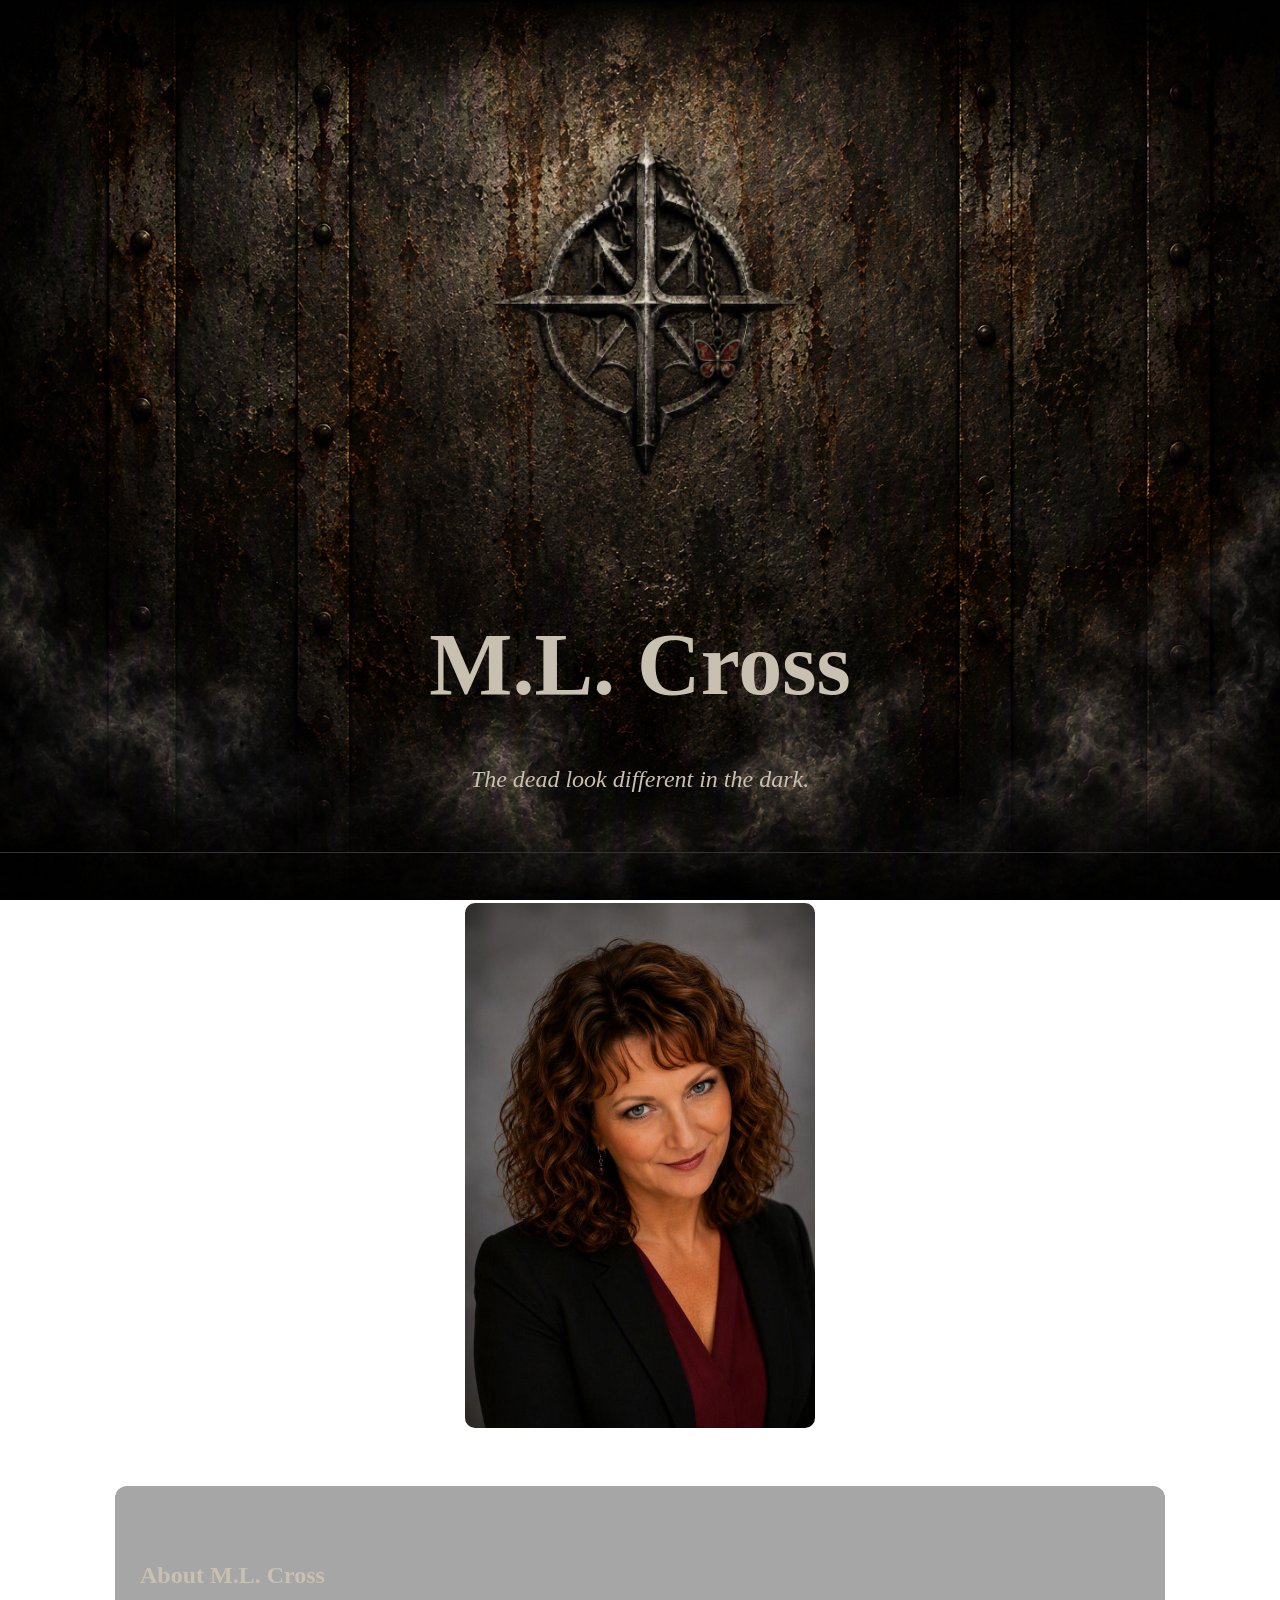
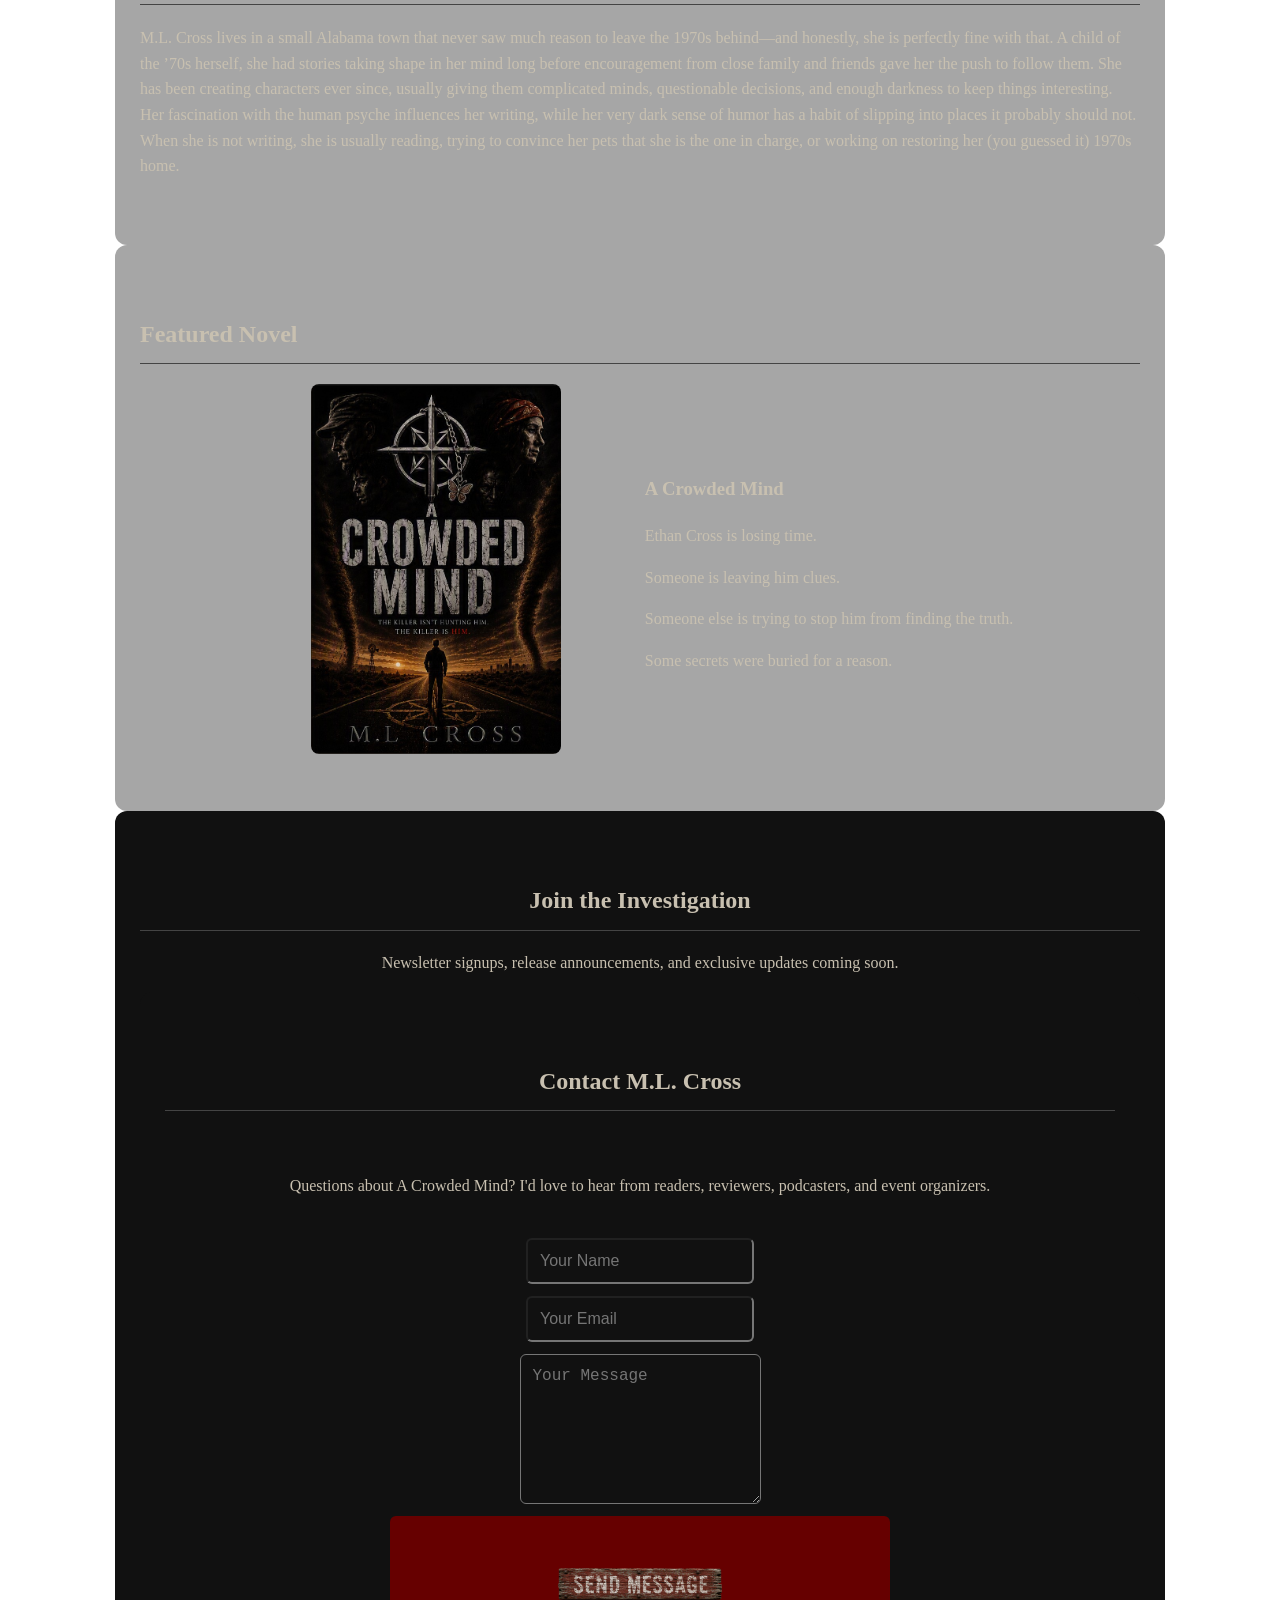
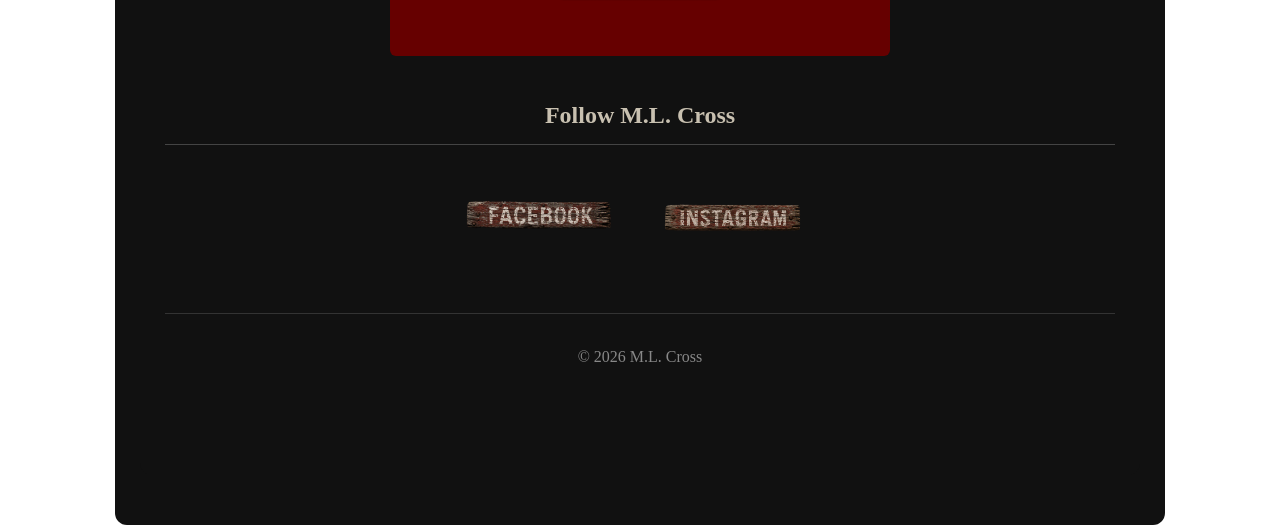
==== index.html @ 9f318dc1 "Adjust Instagram button image width Updated the width of the Instagram button image." ====
<!DOCTYPE html>
<html lang="en">
<head>
<meta charset="UTF-8">
<meta name="viewport" content="width=device-width, initial-scale=1.0">
<title>M.L. Cross | Official Author Website</title>

<style>
body{margin:0;background:url('images/website-background.png') no-repeat center center fixed;color:#c8c0b0;font-family:Georgia,serif;line-height:1.6;background-size:cover}
header{text-align:center;padding:30px 20px;border-bottom:1px solid #333}
.logo{width:850px;max-width:95%;filter:drop-shadow(0px 0px 15px rgba(0,0,0,0.8))}
.site-title{font-size:5.5rem;margin:15px 0 10px;color:#c8c0b0;text-shadow:3px 3px 68px rgba(0,0,0,0.8);}
.tagline{font-size:1.5rem;color:#c8c0b0;font-style:italic}
.hero{text-align:center;padding:50px 20px}
.hero img{width:350px;max-width:90%;border-radius:10px}
.section{max-width:1000px;margin:auto;padding:50px 25px;background:rgba(0,0,0,0.35);border-radius:12px}
.section h2{border-bottom:1px solid #444;padding-bottom:10px}
.book-section{display:flex;flex-wrap:wrap;gap:40px;justify-content:center;align-items:center}
.book-cover{width:250px;max-width:100%;border-radius:8px}
.book-text{max-width:500px}
.newsletter{background:#111;text-align:center}
.footer{text-align:center;padding:30px;color:#888;border-top:1px solid #333;margin-top:40px}
  .social-button{ background:#8b0000; color:white; padding:10px 20px; text-decoration:none; border-radius:5px; display:inline-block; margin:5px; }
  .coming-soon{
background:#8b0000;color:white;padding:15px 30px;border-radius:5px;display:inline-block;font-size:1.2rem;font-weight:bold;}
@media(max-width:800px){.book-section{flex-direction:column;text-align:center}.site-title{font-size:2.2rem}}
 .contact-form {
display: flex;
flex-direction: column;
gap: 12px;
max-width: 500px;
margin: 40px auto;
}
.contact-form input,
.contact-form textarea {
width: 100%%;
align-self: center;
min-width: 200px;
background: #111;
color:
border: 1px solid #555;
padding: 12px;
border-radius: 6px;
font-size: 16px;
box-sizing: border-box;
}
.contact-form textarea {
min-height: 150px;
}
.contact-form button {
background: #660000;
color: #000;
border: none;
padding: 12px 20px;
border-radius: 6px;
font-weight: bold;
cursor: pointer;
} 
.contact-form button:hover {
background: #a31818;
}
.social-links {
text-align: center;
margin-top: 20px;
}
.social-links a {
display: inline-block;
margin: 0 15px;
padding: 0;
background: transparent;
border: none;
box-shadow: none;
color: white;
text-decoration: none;
font-weight: bold;
width: auto;
}
 
.social-links a:hover {
background: #a31818;
}
 
</style>
</head>
<body>
<header>
<img src="images/transparent-logo.png.png" alt="Logo" class="logo">
<h1 class="site-title">M.L. Cross</h1>
<p class="tagline">The dead look different in the dark.</p>
</header>
<section class="hero">
<img src="author.jpeg" alt="Author Photo">
</section>
<section class="section">
<h2>About M.L. Cross</h2>
<p>M.L. Cross lives in a small Alabama town that never saw much reason to leave the 1970s behind—and honestly, she is perfectly fine with that. A child of the ’70s herself, she had stories taking shape in her mind long before encouragement from close family and friends gave her the push to follow them. She has been creating characters ever since, usually giving them complicated minds, questionable decisions, and enough darkness to keep things interesting. Her fascination with the human psyche influences her writing, while her very dark sense of humor has a habit of slipping into places it probably should not. When she is not writing, she is usually reading, trying to convince her pets that she is the one in charge, or working on restoring her (you guessed it) 1970s home.</p>
</section>
<section class="section">
<h2>Featured Novel</h2>
<div class="book-section">
 
<a href="acrowdedmind.html">
<img src="Book cover.jpg" alt="A Crowded Mind" class="book-cover">
</a>
 
<div class="book-text">

<h3>A Crowded Mind</h3>
<p>Ethan Cross is losing time.</p>
<p>Someone is leaving him clues.</p>
<p>Someone else is trying to stop him from finding the truth.</p>
<p>Some secrets were buried for a reason.</p>
</div></div></section>
<section class="section newsletter">
<h2>Join the Investigation</h2>
<p>Newsletter signups, release announcements, and exclusive updates coming soon.</p>
  <section class="section newsletter">
<h2>Contact M.L. Cross</h2>
 <p>Questions about A Crowded Mind? I'd love to hear from readers, reviewers, podcasters, and event organizers.</p>
<form action="https://formspree.io/f/xrpbepgq" method="POST" class="contact-form">
<input type="text" name="name" placeholder="Your Name" required>
<input type="email" name="email" placeholder="Your Email" required>
<textarea name="message" placeholder="Your Message" required></textarea>
<button type="submit">
<img src="images/Send Message Button.png?v=2 alt="Send Message" width="200">
</button>
</form>
<h2>Follow M.L. Cross</h2>
<div class="social-links">
<a href="https://www.facebook.com/profile.php?id=61594107187904" target="_blank">
<img src="images/Facebook Button.png?v=99" alt="Facebook" width="150">
</a>
<a href="https://www.instagram.com/m.l.cross2026/" target="_blank">
<img src="images/Instagram Button.png?v=99" alt="Instagram" width="169">
</a>
</div>
<div class="footer">© 2026 M.L. Cross</div>
 </section>
</body>
</html>
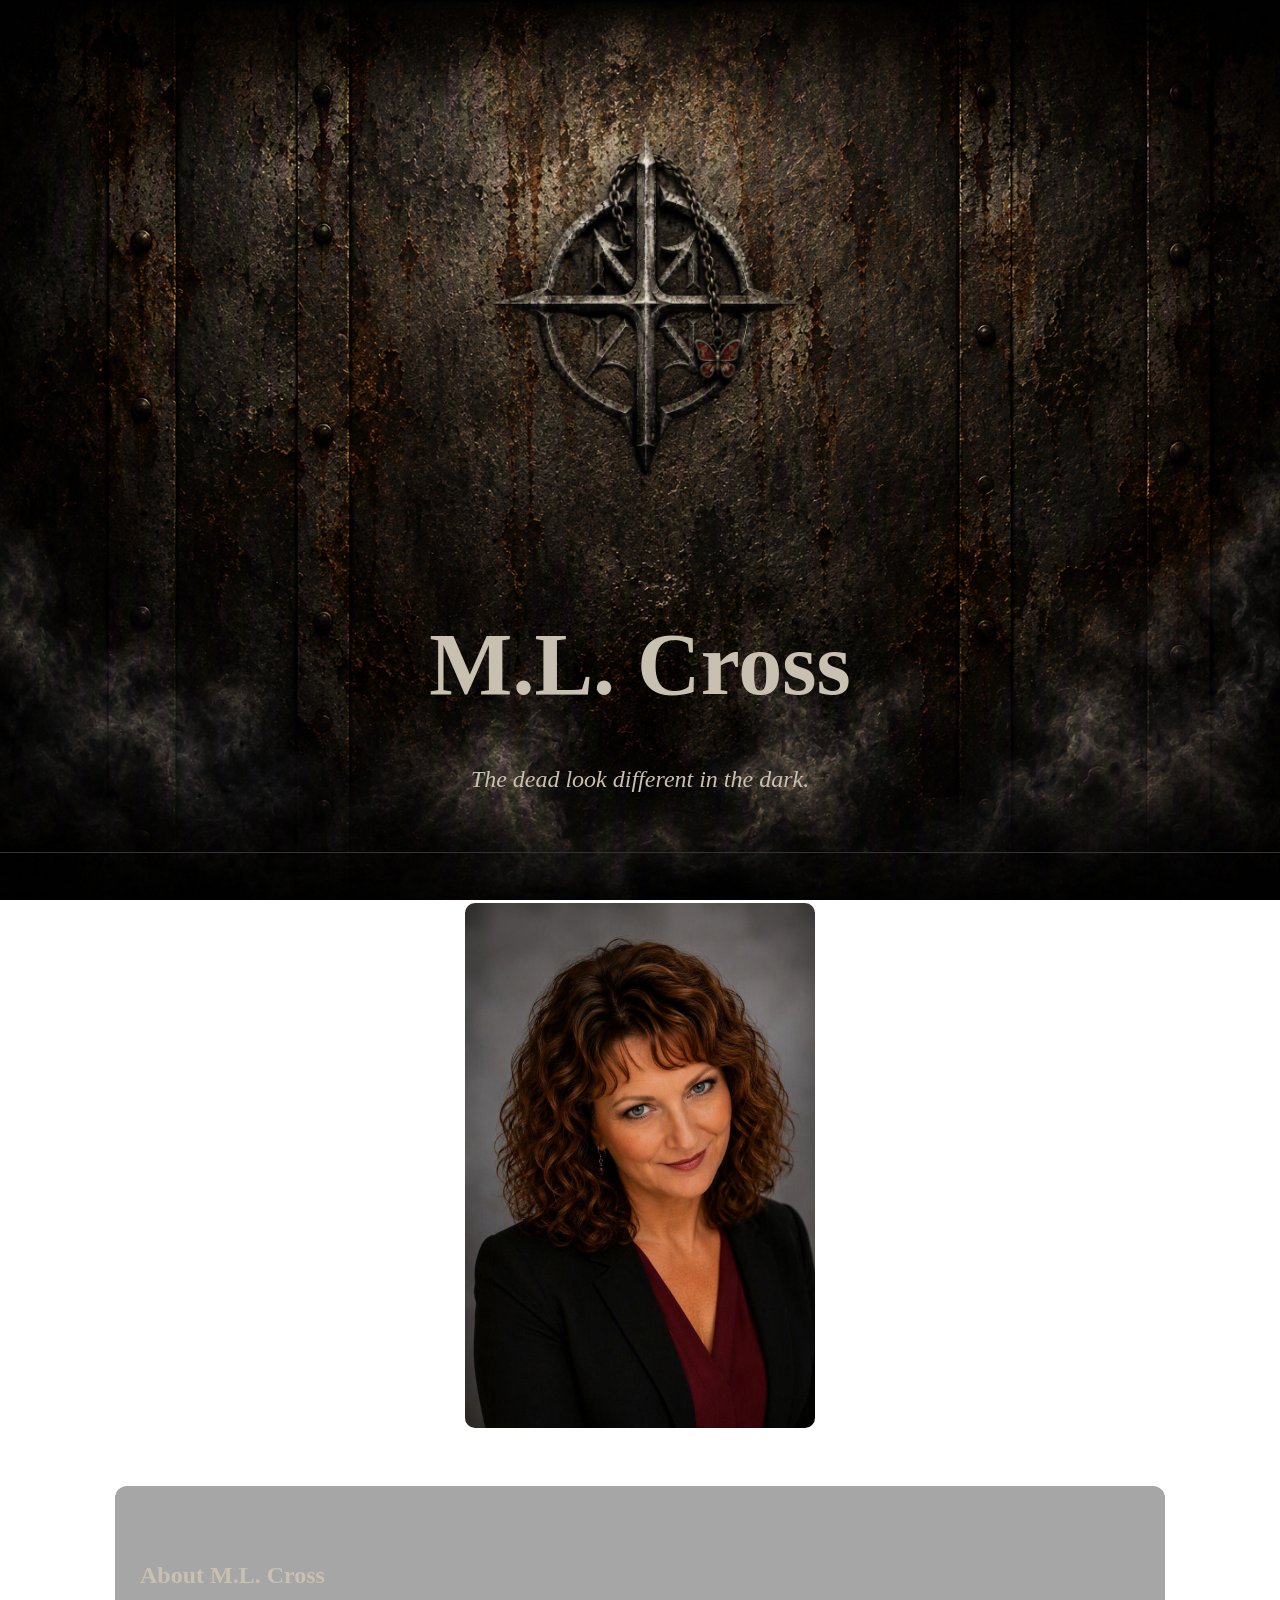
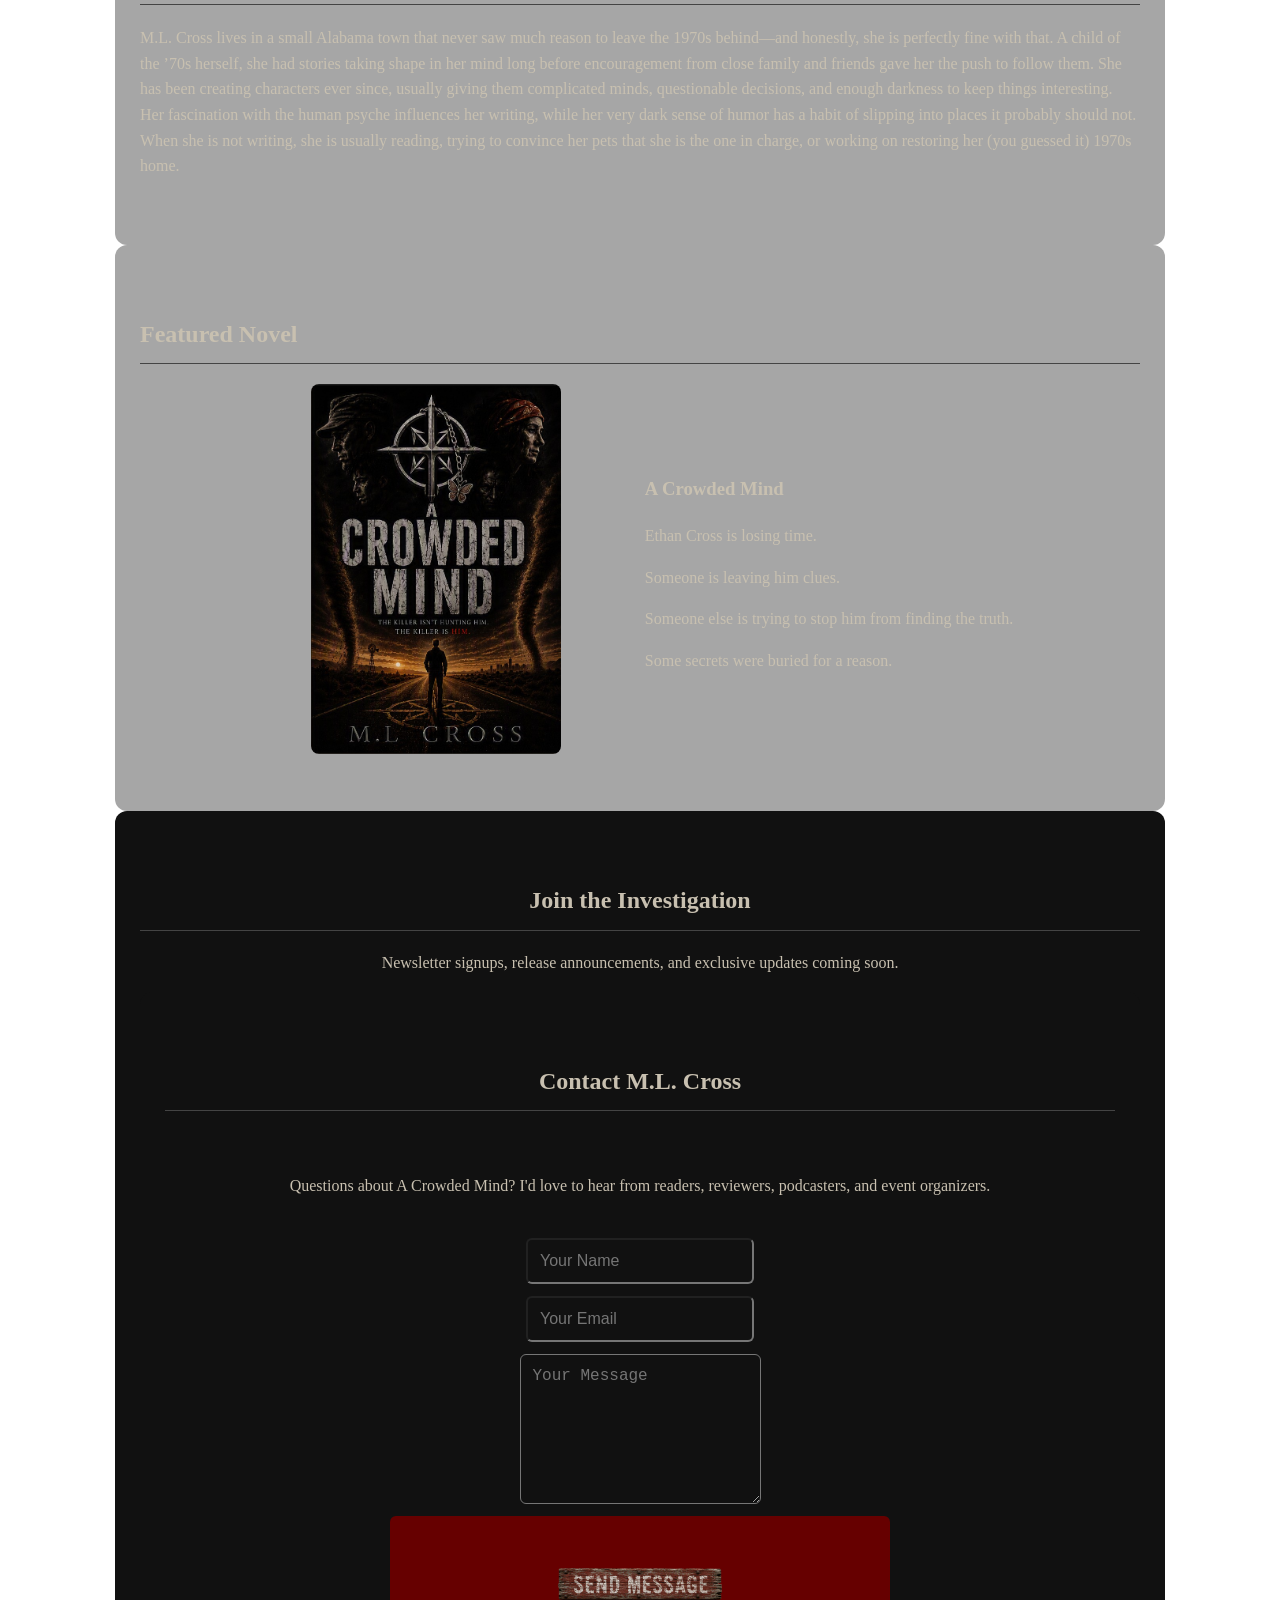
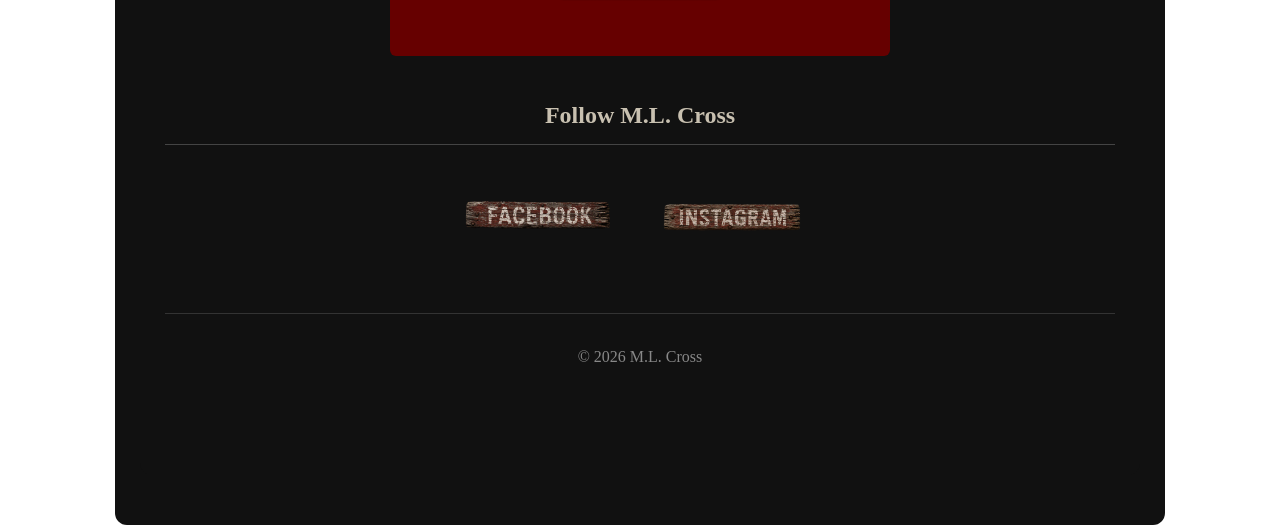
==== commit fef1ea29: "Update index.html" ====
--- a/index.html
+++ b/index.html
@@ -131,7 +131,7 @@
 <img src="images/Facebook Button.png?v=99" alt="Facebook" width="150">
 </a>
 <a href="https://www.instagram.com/m.l.cross2026/" target="_blank">
-<img src="images/Instagram Button.png?v=99" alt="Instagram" width="169">
+<img src="images/Instagram Button.png?v=99" alt="Instagram" width="170">
 </a>
 </div>
 <div class="footer">© 2026 M.L. Cross</div>
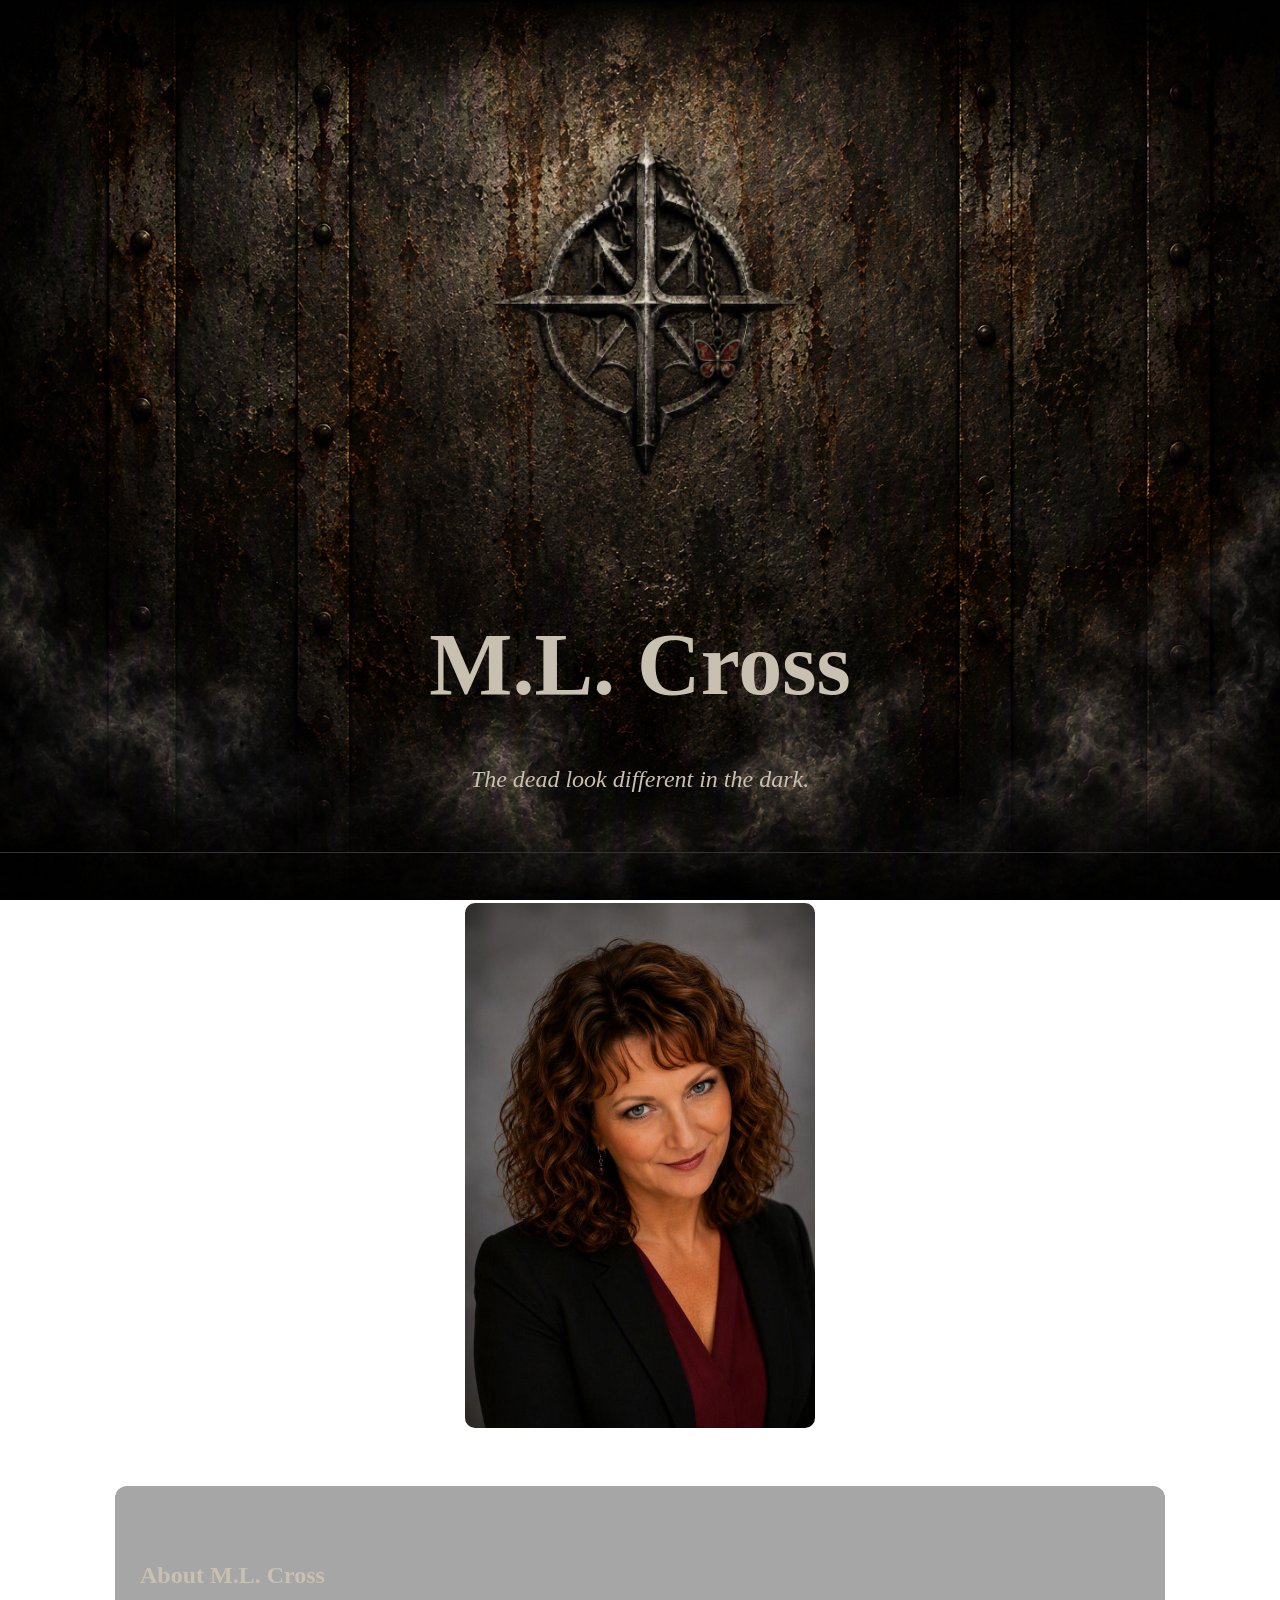
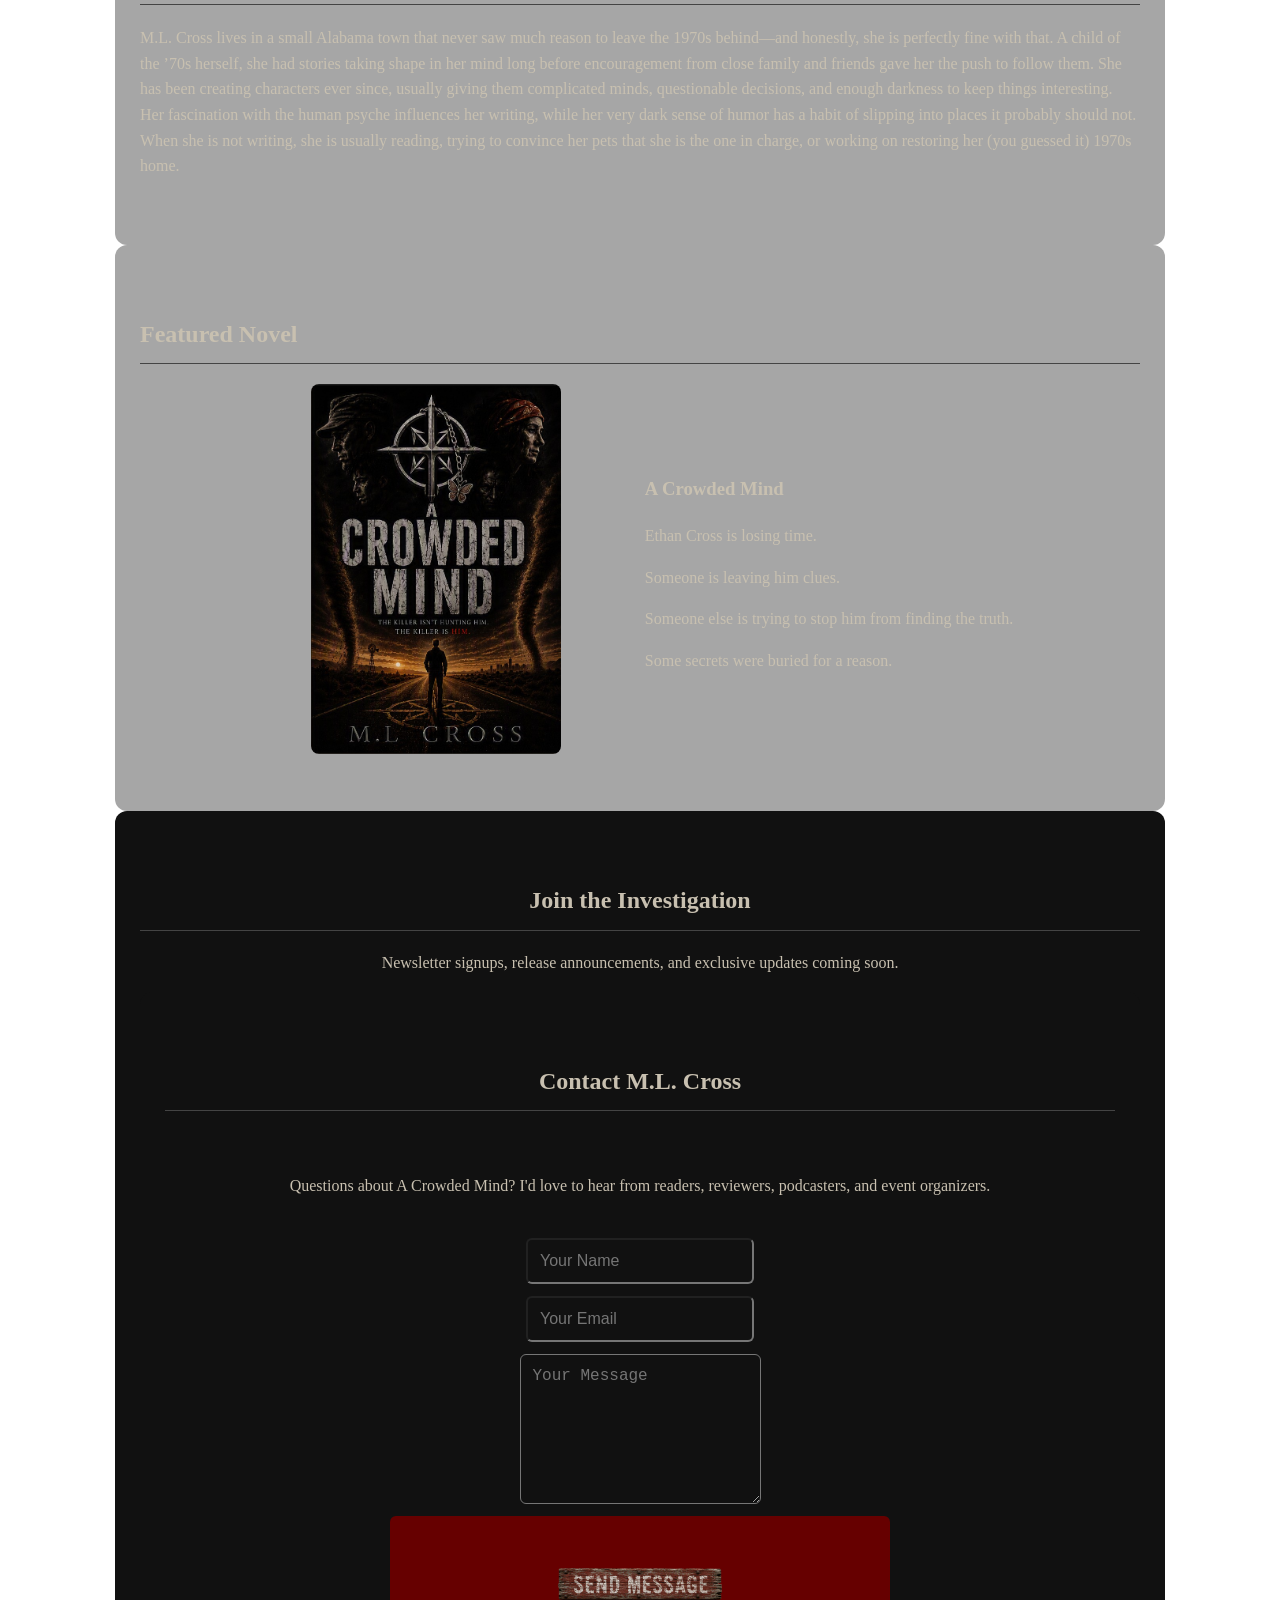
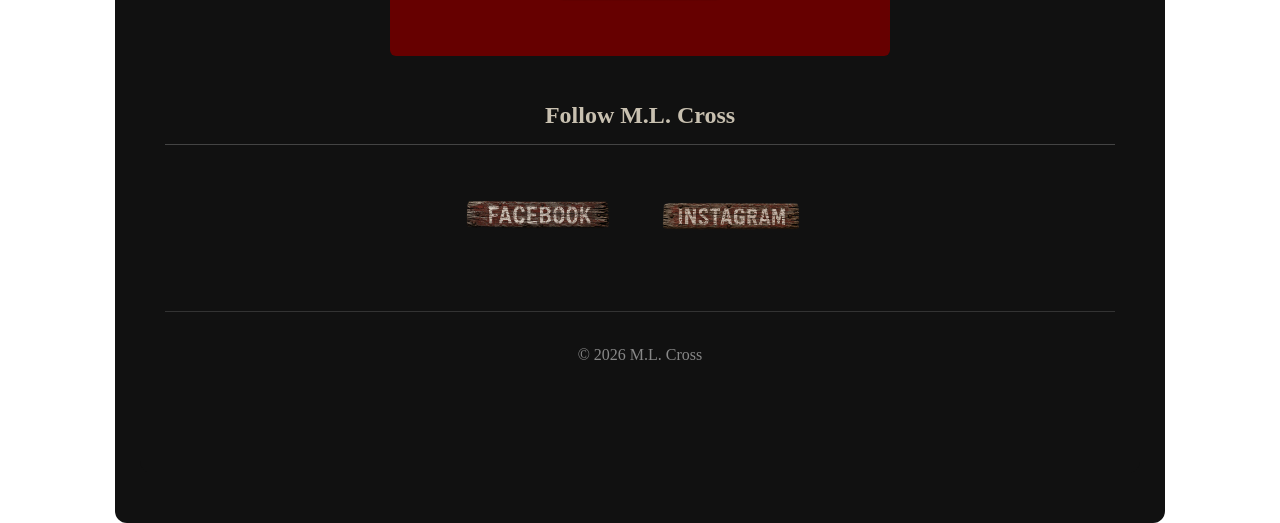
==== commit 3d8c9a17: "Update Facebook button image width Adjusted the width of the Facebook button image." ====
--- a/index.html
+++ b/index.html
@@ -128,7 +128,7 @@
 <h2>Follow M.L. Cross</h2>
 <div class="social-links">
 <a href="https://www.facebook.com/profile.php?id=61594107187904" target="_blank">
-<img src="images/Facebook Button.png?v=99" alt="Facebook" width="150">
+<img src="images/Facebook Button.png?v=99" alt="Facebook" width="148">
 </a>
 <a href="https://www.instagram.com/m.l.cross2026/" target="_blank">
 <img src="images/Instagram Button.png?v=99" alt="Instagram" width="170">
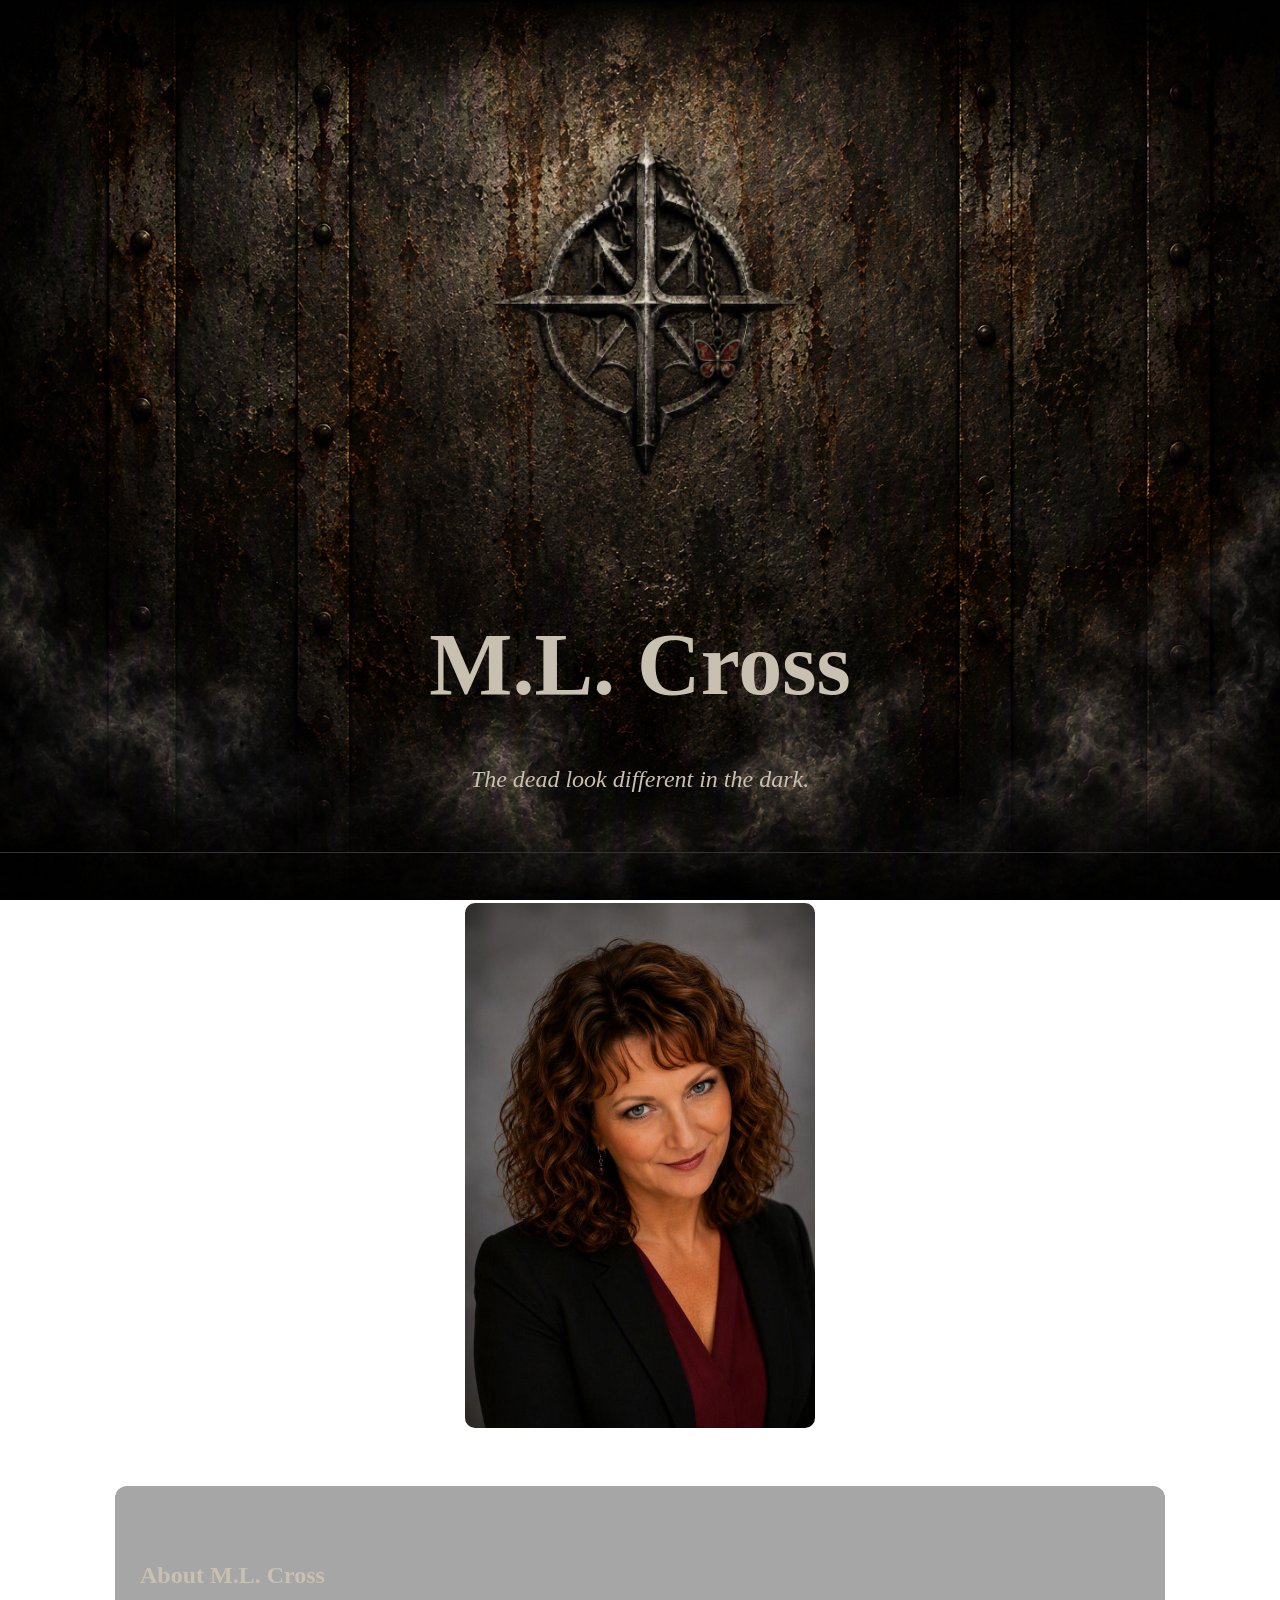
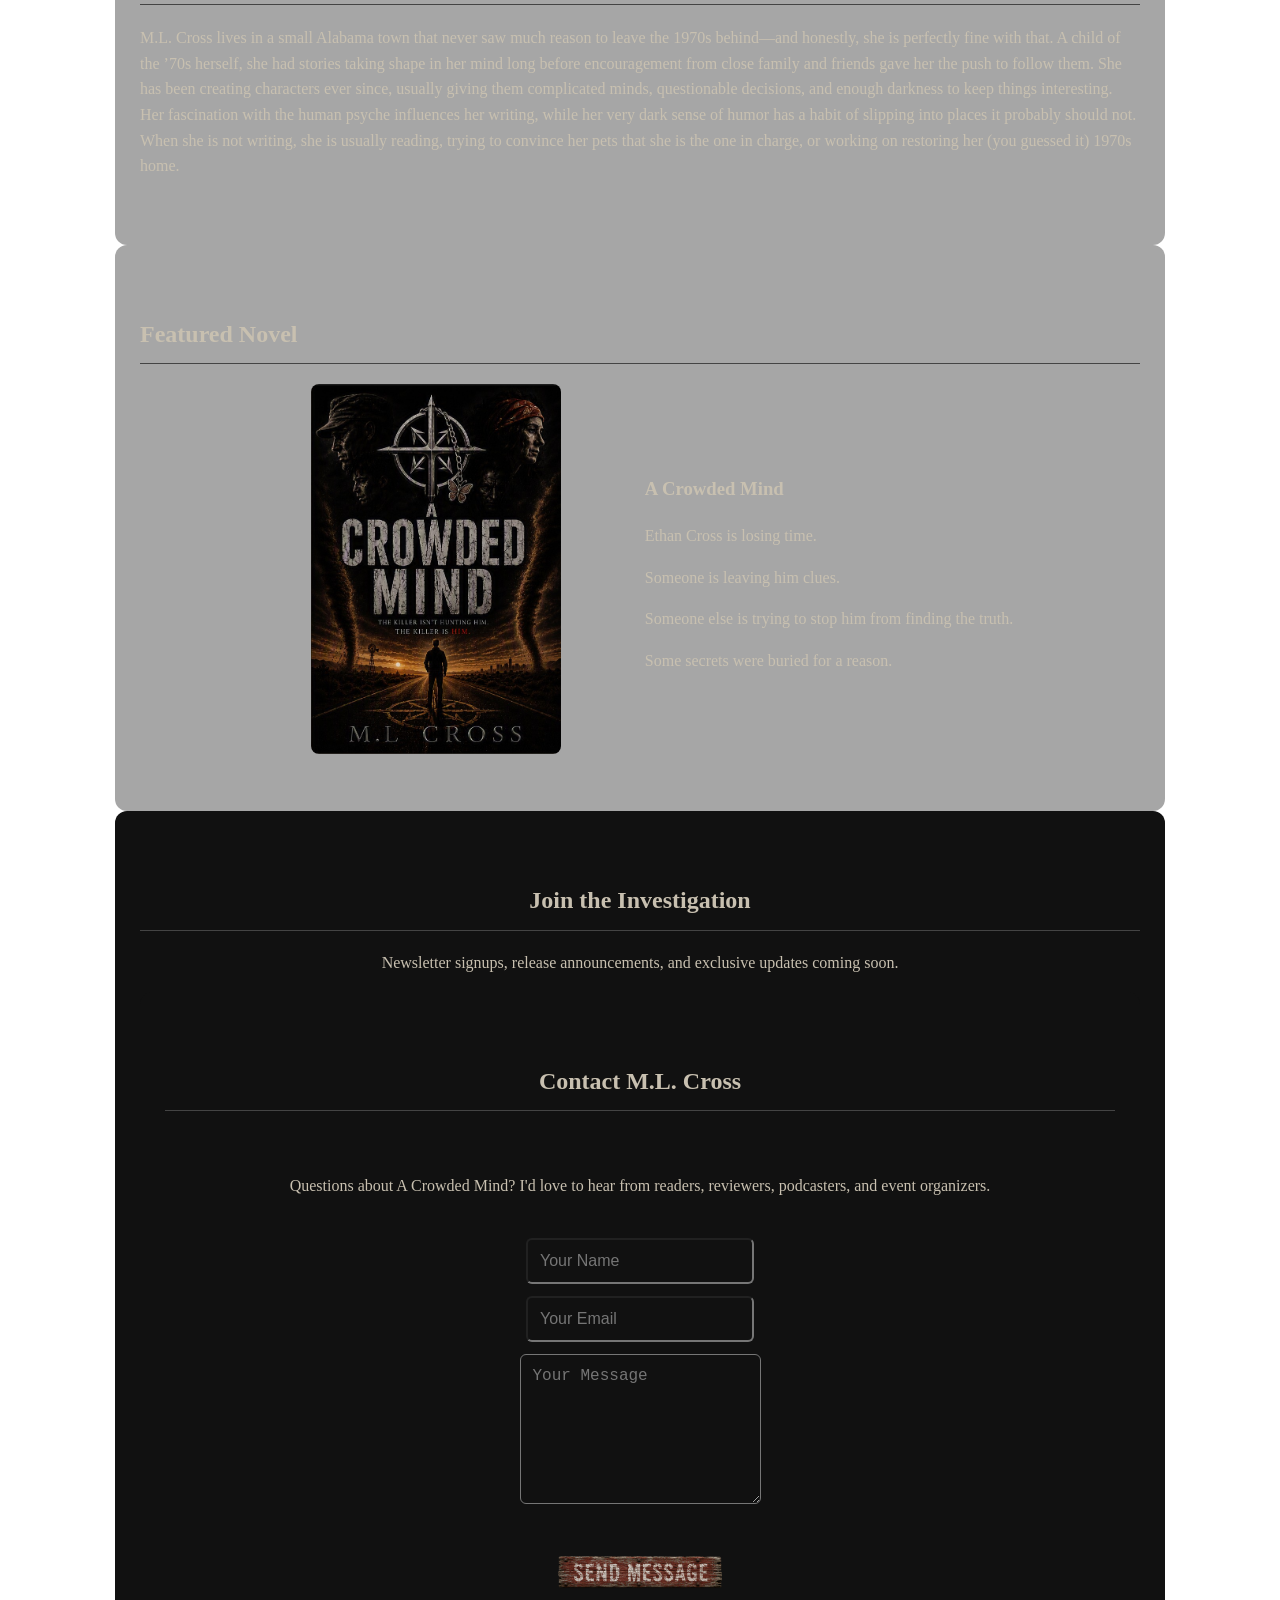
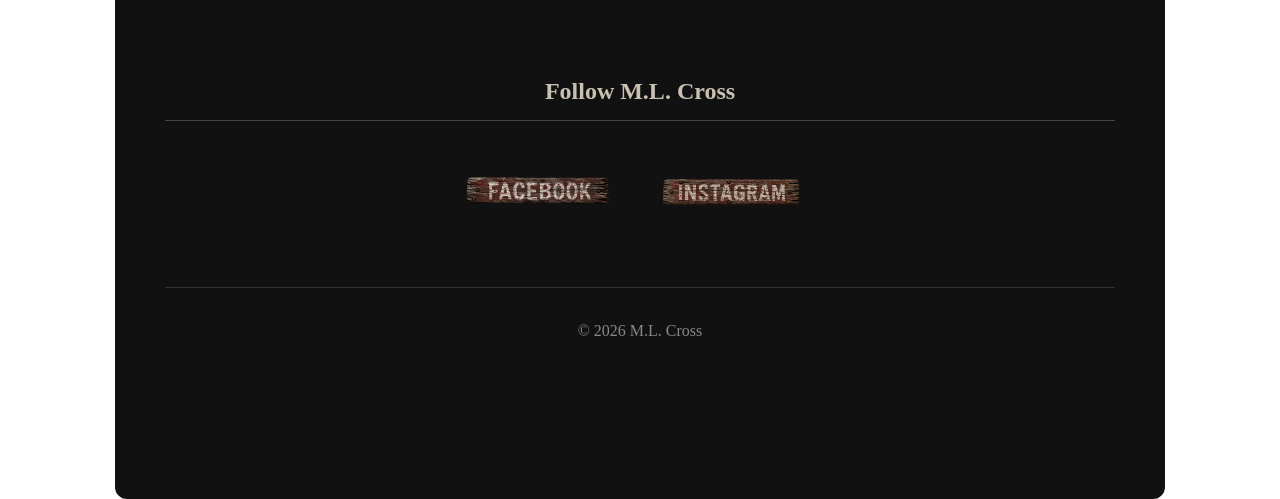
==== commit d75b8aef: "Refactor contact form button styles Updated button styles in contact form." ====
--- a/index.html
+++ b/index.html
@@ -48,12 +48,11 @@
 min-height: 150px;
 }
 .contact-form button {
-background: #660000;
-color: #000;
+background: transparent;
 border: none;
-padding: 12px 20px;
-border-radius: 6px;
-font-weight: bold;
+padding: 0;
+border-radius: 0;
+box-shadow: none;
 cursor: pointer;
 } 
 .contact-form button:hover {
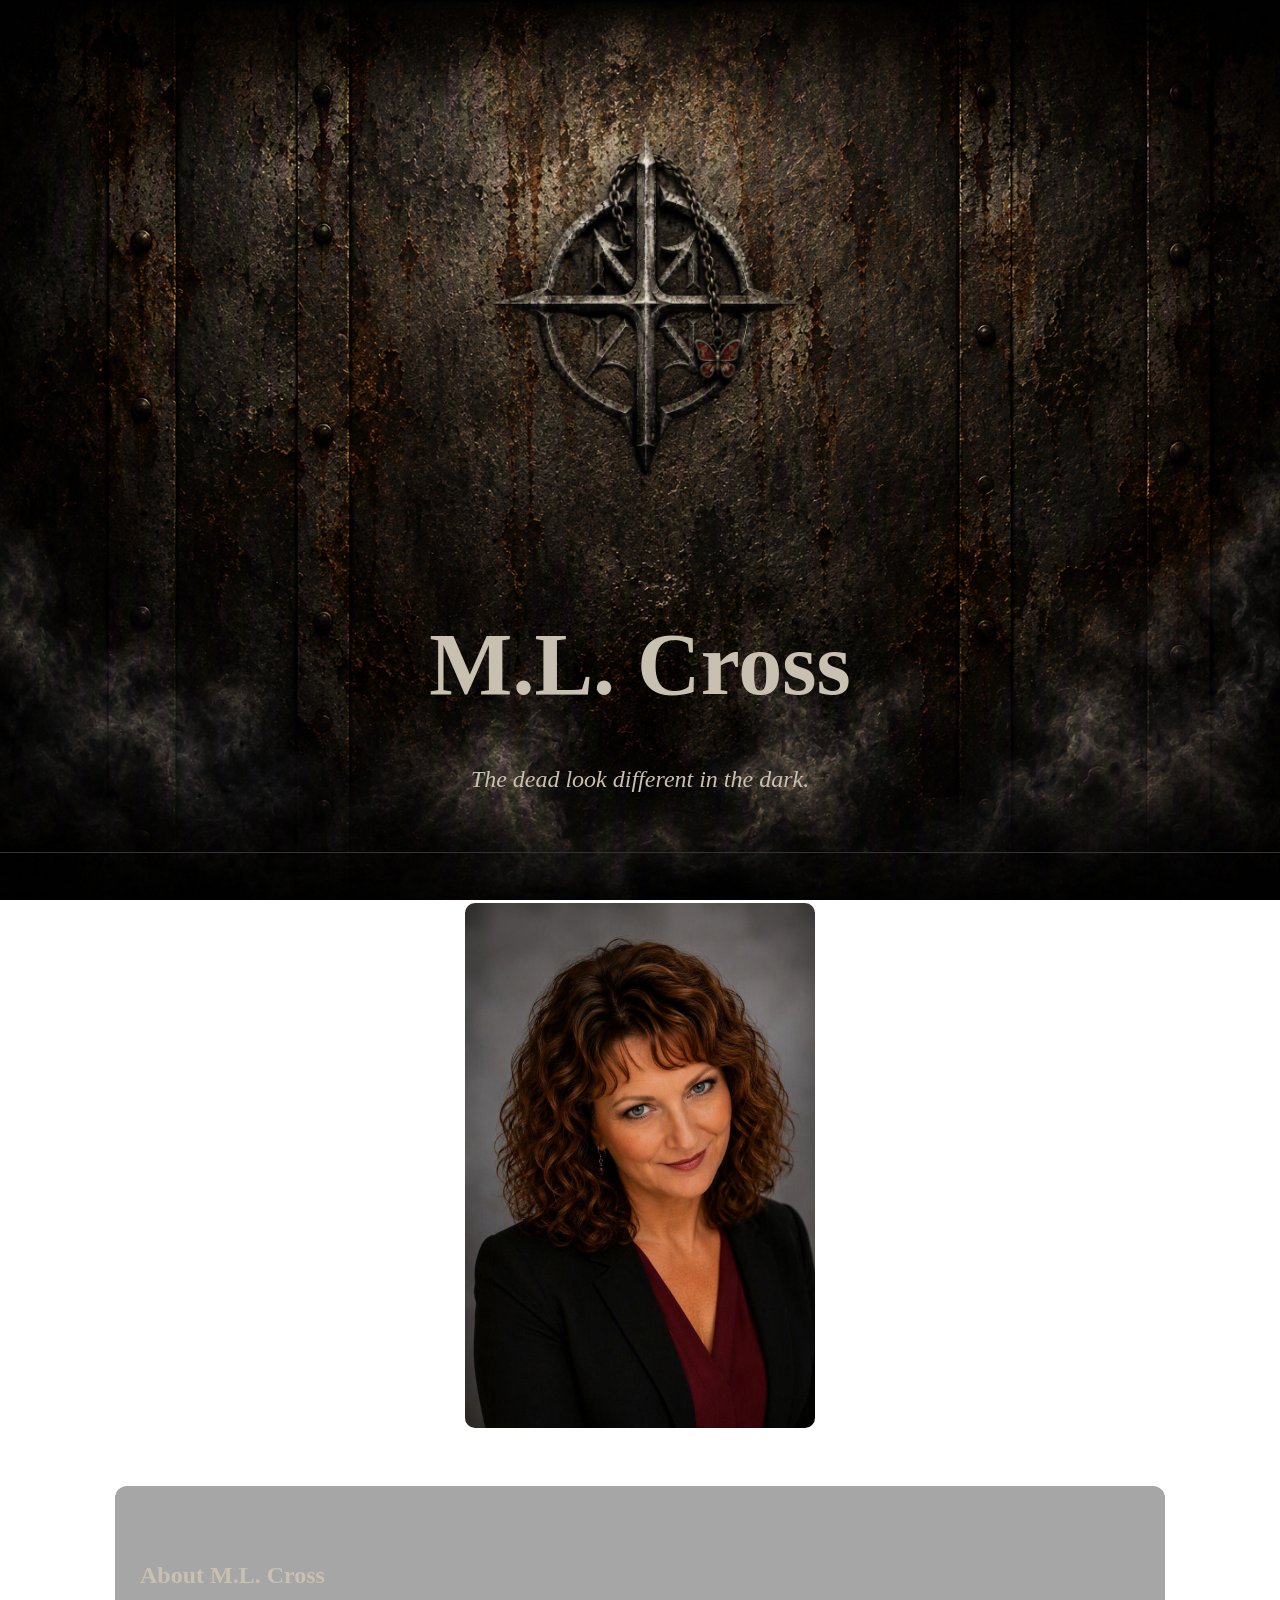
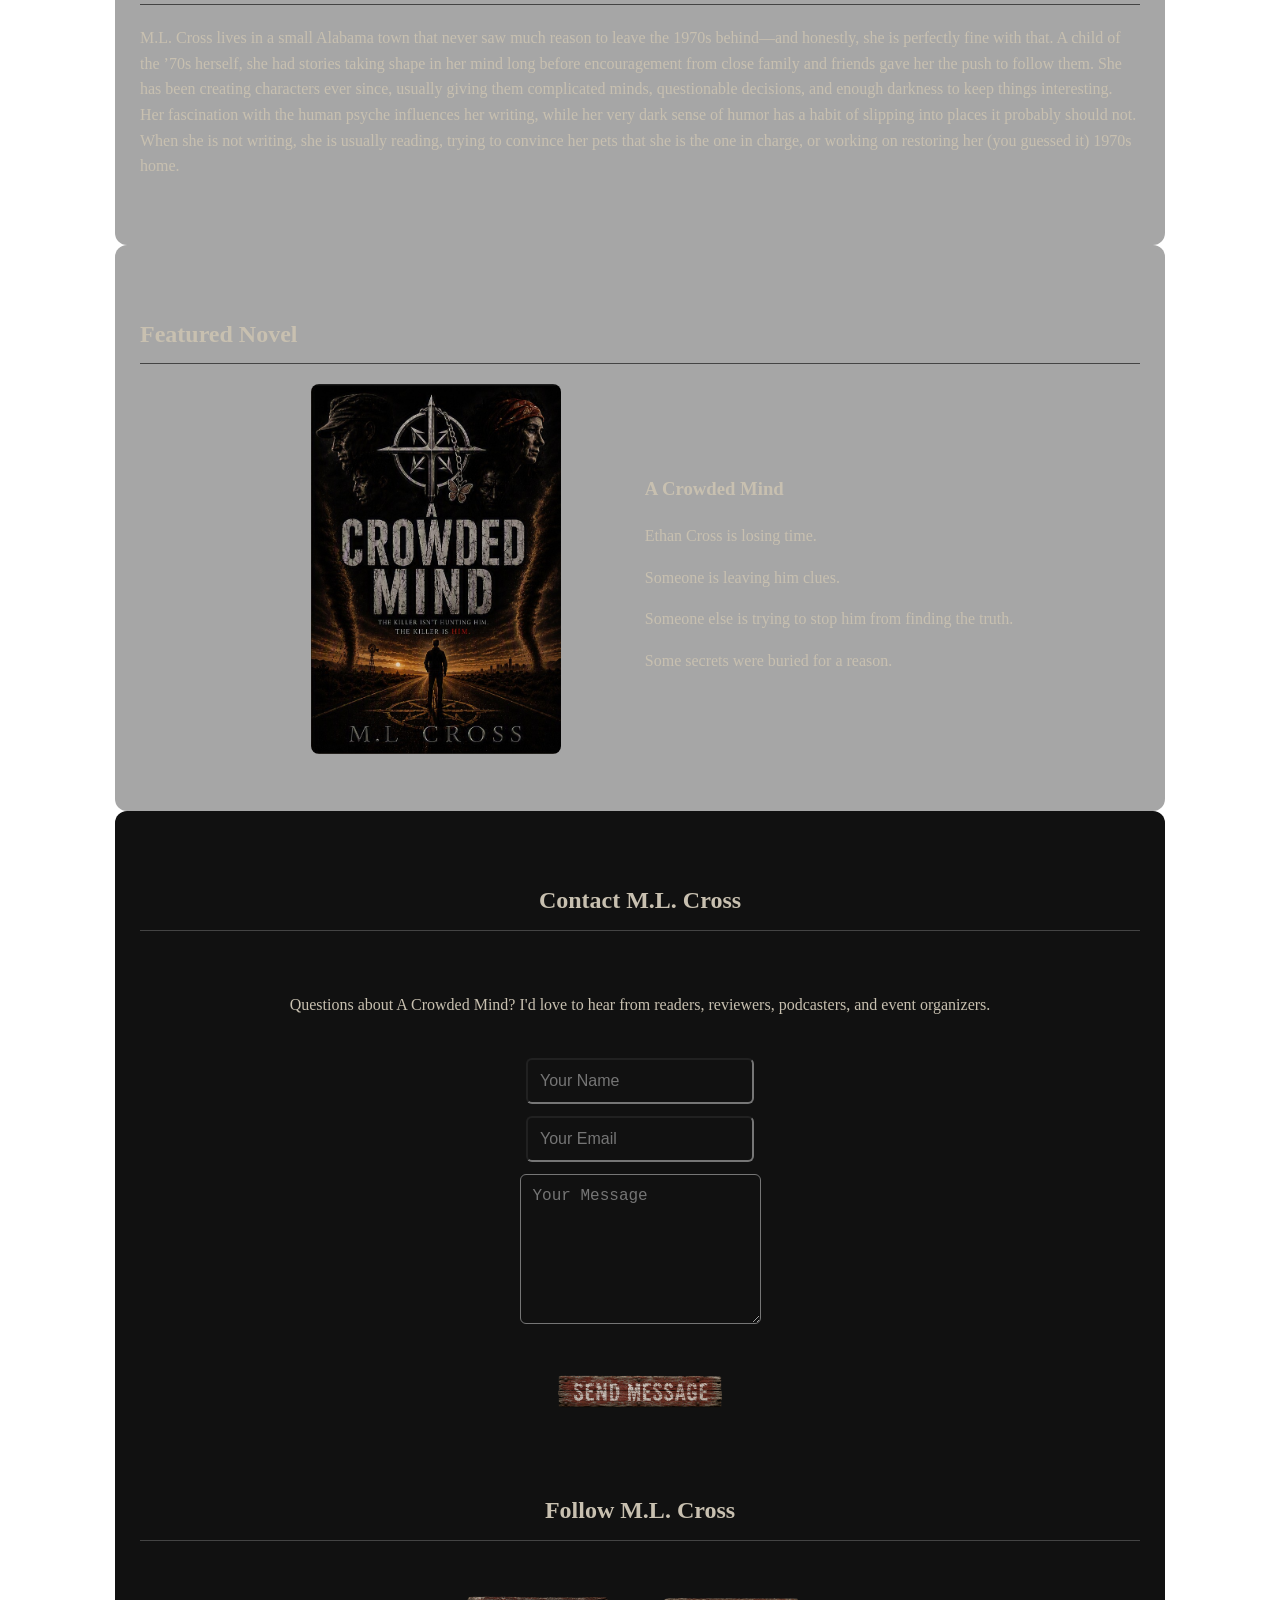
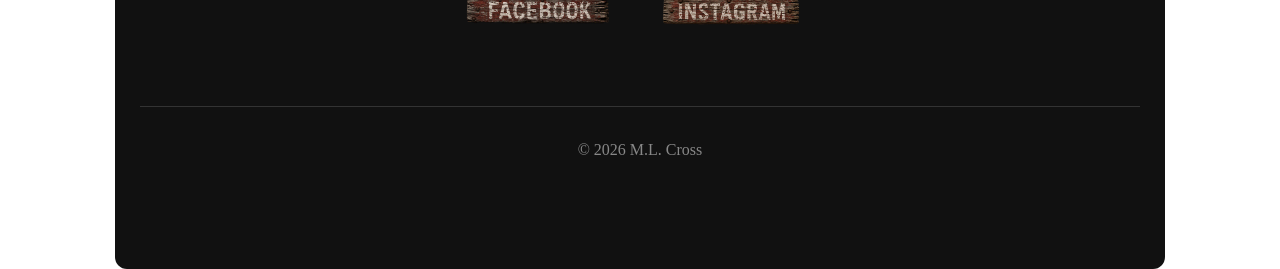
==== commit ebaa60fd: "Replace newsletter section with contact information" ====
--- a/index.html
+++ b/index.html
@@ -111,9 +111,7 @@
 <p>Some secrets were buried for a reason.</p>
 </div></div></section>
 <section class="section newsletter">
-<h2>Join the Investigation</h2>
-<p>Newsletter signups, release announcements, and exclusive updates coming soon.</p>
-  <section class="section newsletter">
+
 <h2>Contact M.L. Cross</h2>
  <p>Questions about A Crowded Mind? I'd love to hear from readers, reviewers, podcasters, and event organizers.</p>
 <form action="https://formspree.io/f/xrpbepgq" method="POST" class="contact-form">
@@ -121,7 +119,7 @@
 <input type="email" name="email" placeholder="Your Email" required>
 <textarea name="message" placeholder="Your Message" required></textarea>
 <button type="submit">
-<img src="images/Send Message Button.png?v=2 alt="Send Message" width="200">
+<img src="images/Send Message Button.png?v=2" alt=" Send Message" width="200">
 </button>
 </form>
 <h2>Follow M.L. Cross</h2>
